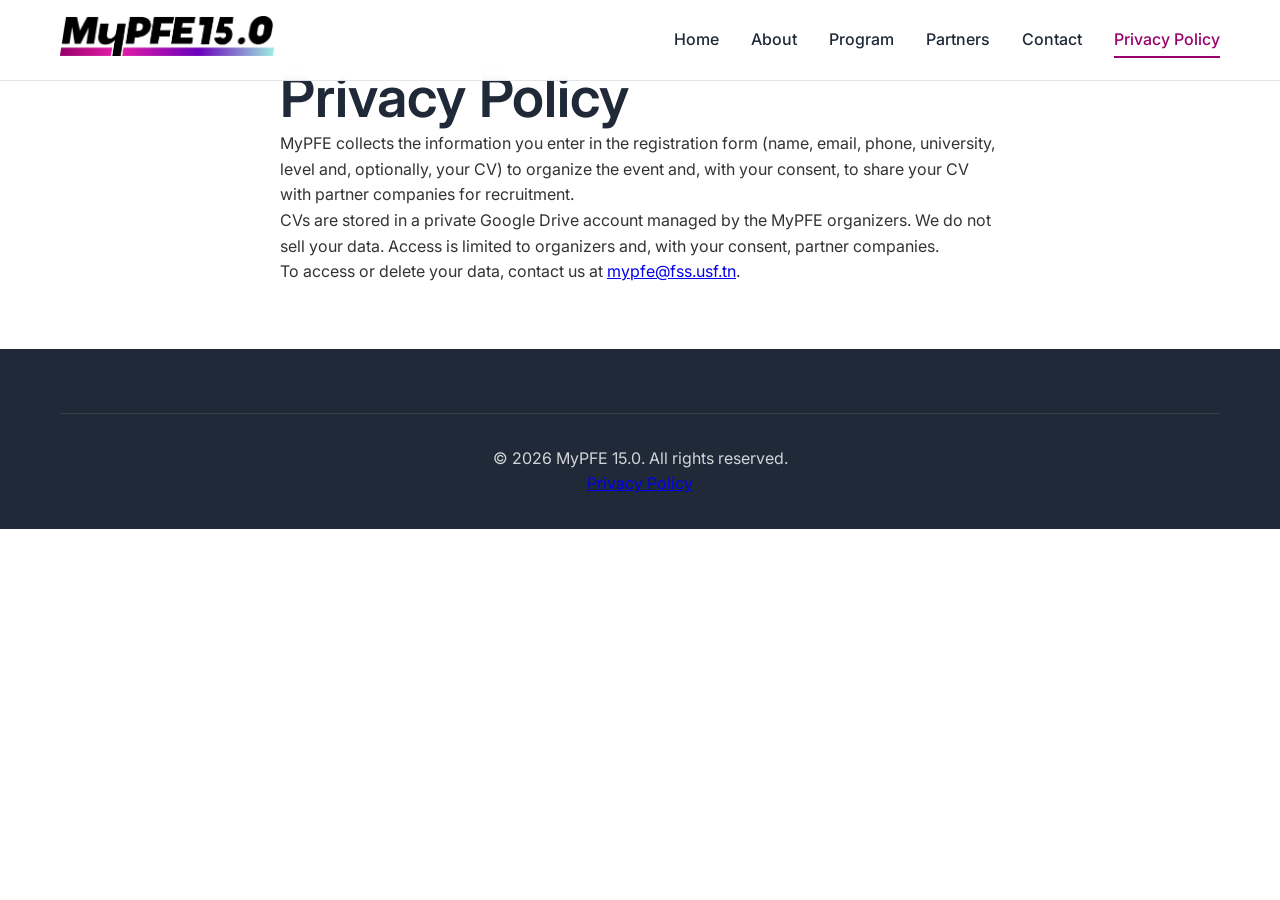
==== privacy.html @ e36a7767 "Use Google Drive OAuth for registration CV storage" ====
<!DOCTYPE html>
<html lang="en">
<head>
    <meta charset="UTF-8">
    <meta name="viewport" content="width=device-width, initial-scale=1.0">
    <title>Privacy Policy - MyPFE 15.0</title>
    <meta name="description" content="Learn how MyPFE collects, stores, and uses registration information and CVs.">
    <link rel="stylesheet" href="assets/css/style.css">
    <link rel="stylesheet" href="assets/css/polish.css">
    <link href="https://fonts.googleapis.com/css2?family=Inter:wght@300;400;500;600;700&display=swap" rel="stylesheet">
    <link rel="icon" type="image/jpeg" href="assets/images/logos/fss-logo.jpg">
</head>
<body>
    <nav class="navbar">
        <div class="nav-container">
            <div class="nav-logo">
                <a href="index.html" aria-label="MyPFE home">
                    <img src="assets/images/MYPFE15_LOGO1_black.png" alt="MyPFE 15.0" class="logo">
                </a>
            </div>
            <div class="nav-menu" id="nav-menu">
                <a href="index.html" class="nav-link">Home</a>
                <a href="pages/about.html" class="nav-link">About</a>
                <a href="pages/program.html" class="nav-link">Program</a>
                <a href="pages/sponsors.html" class="nav-link">Partners</a>
                <a href="pages/contact.html" class="nav-link">Contact</a>
                <a href="privacy.html" class="nav-link active" aria-current="page">Privacy Policy</a>
            </div>
            <div class="nav-toggle" id="nav-toggle" aria-label="Toggle navigation">
                <span class="bar"></span>
                <span class="bar"></span>
                <span class="bar"></span>
            </div>
        </div>
    </nav>

    <main>
        <section class="tl-section">
            <div class="container" style="max-width:760px">
                <h1>Privacy Policy</h1>
                <p>MyPFE collects the information you enter in the registration form (name, email, phone, university, level and, optionally, your CV) to organize the event and, with your consent, to share your CV with partner companies for recruitment.</p>
                <p>CVs are stored in a private Google Drive account managed by the MyPFE organizers. We do not sell your data. Access is limited to organizers and, with your consent, partner companies.</p>
                <p>To access or delete your data, contact us at <a href="mailto:mypfe@fss.usf.tn">mypfe@fss.usf.tn</a>.</p>
            </div>
        </section>
    </main>

    <footer class="footer">
        <div class="container">
            <div class="footer-bottom">
                <p>&copy; 2026 MyPFE 15.0. All rights reserved.</p>
                <a href="privacy.html" aria-current="page">Privacy Policy</a>
            </div>
        </div>
    </footer>

    <script src="assets/js/main.js"></script>
</body>
</html>
---- assets/css/style.css ----
/* Reset and Base Styles */
* {
    margin: 0;
    padding: 0;
    box-sizing: border-box;
}

html {
    scroll-behavior: smooth;
    overflow-x: hidden;
    width: 100%;
}

body {
    font-family: 'Inter', sans-serif;
    line-height: 1.6;
    color: #333;
    overflow-x: hidden;
    width: 100%;
    max-width: 100%;
}

.container {
    max-width: 1200px;
    margin: 0 auto;
    padding: 0 20px;
}

/* Color Variables */
:root {
    --primary-color: #99016C;
    --primary-dark: #6E02BB;
    --secondary-color: #E01EA8;
    --accent-color: #9EEDE1;
    --text-color: #1f2937;
    --text-light: #6b7280;
    --background-light: #f9f0f7;
    --white: #ffffff;
    --gradient: linear-gradient(135deg, #6E02BB 0%, #99016C 50%, #E01EA8 100%);
    --shadow: 0 10px 30px rgba(110, 2, 187, 0.15);
    --shadow-light: 0 4px 6px rgba(153, 1, 108, 0.08);
}

/* Typography */
h1, h2, h3, h4, h5, h6 {
    font-weight: 600;
    line-height: 1.2;
    color: var(--text-color);
}

h1 { font-size: 3.5rem; }
h2 { font-size: 2.5rem; }
h3 { font-size: 2rem; }
h4 { font-size: 1.5rem; }

/* Buttons */
.btn {
    display: inline-block;
    padding: 12px 24px;
    border-radius: 25px;
    text-decoration: none;
    font-weight: 500;
    transition: all 0.3s ease;
    border: 2px solid transparent;
    cursor: pointer;
    font-size: 1rem;
}

.btn-primary {
    background: var(--gradient);
    color: #f8f9fa !important;
    box-shadow: var(--shadow-light);
}

.btn-primary:hover {
    transform: translateY(-2px);
    box-shadow: var(--shadow);
}

.btn-outline {
    border-color: var(--primary-color);
    color: var(--primary-color);
    background: transparent;
}

.btn-outline:hover {
    background: var(--primary-color);
    color: var(--white);
}

/* Navigation */
.navbar {
    position: fixed;
    top: 0;
    width: 100%;
    background: rgba(255, 255, 255, 0.95);
    backdrop-filter: blur(10px);
    border-bottom: 1px solid rgba(0, 0, 0, 0.1);
    z-index: 1000;
    transition: all 0.3s ease;
}

.nav-container {
    max-width: 1200px;
    margin: 0 auto;
    display: flex;
    justify-content: space-between;
    align-items: center;
    padding: 1rem 20px;
}

.nav-logo {
    display: flex;
    align-items: center;
    gap: 12px;
}

.logo {
    width: auto;
    height: 40px;
}

.logo-text {
    font-size: 1.5rem;
    font-weight: 700;
    color: var(--primary-color);
}

.nav-menu {
    display: flex;
    gap: 2rem;
    align-items: center;
}

.nav-link {
    text-decoration: none;
    color: var(--text-color);
    font-weight: 500;
    transition: color 0.3s ease;
    position: relative;
}

.nav-link:hover {
    color: var(--primary-color);
}

.nav-link::after {
    content: '';
    position: absolute;
    bottom: -5px;
    left: 0;
    width: 0;
    height: 2px;
    background: var(--primary-color);
    transition: width 0.3s ease;
}

.nav-link:hover::after {
    width: 100%;
}

/* Remove underline for primary nav button (Register Now) */
.nav-link.btn-primary::after,
.nav-link.btn-primary:hover::after {
    display: none;
}

.nav-toggle {
    display: none;
    flex-direction: column;
    cursor: pointer;
}

.bar {
    width: 25px;
    height: 3px;
    background: var(--text-color);
    margin: 3px 0;
    transition: 0.3s;
}

/* Hero Section */
.hero {
    padding: 120px 0 80px;
    background: linear-gradient(135deg, #f8fafc 0%, #e2e8f0 100%);
    position: relative;
    overflow: hidden;
}

.hero::before {
    content: '';
    position: absolute;
    top: 0;
    left: 0;
    right: 0;
    bottom: 0;
    background: url('data:image/svg+xml,<svg xmlns="http://www.w3.org/2000/svg" viewBox="0 0 100 100"><defs><pattern id="grid" width="10" height="10" patternUnits="userSpaceOnUse"><path d="M 10 0 L 0 0 0 10" fill="none" stroke="%23e2e8f0" stroke-width="0.5"/></pattern></defs><rect width="100" height="100" fill="url(%23grid)"/></svg>');
    opacity: 0.5;
}

.hero-container {
    max-width: 1200px;
    margin: 0 auto;
    padding: 0 20px;
    display: grid;
    grid-template-columns: 1fr 1fr;
    gap: 4rem;
    align-items: center;
    position: relative;
    z-index: 1;
}

.hero-content {
    max-width: 600px;
}

.hero-badge {
    margin-bottom: 1.5rem;
}

.edition-badge {
    background: var(--gradient);
    color: var(--white);
    padding: 8px 16px;
    border-radius: 20px;
    font-size: 0.9rem;
    font-weight: 500;
}

.hero-title {
    font-size: 3.5rem;
    font-weight: 700;
    margin-bottom: 1.5rem;
    line-height: 1.1;
}

.highlight {
    background: var(--gradient);
    -webkit-background-clip: text;
    -webkit-text-fill-color: transparent;
    background-clip: text;
}

.hero-subtitle {
    font-size: 1.2rem;
    color: var(--text-light);
    margin-bottom: 2rem;
    line-height: 1.6;
}

.hero-info {
    display: flex;
    gap: 2rem;
    margin-bottom: 2rem;
}

.info-item {
    display: flex;
    align-items: center;
    gap: 8px;
    color: var(--text-color);
    font-weight: 500;
}

.info-item i {
    color: var(--primary-color);
}

.hero-buttons {
    display: flex;
    gap: 1rem;
    flex-wrap: wrap;
}

.hero-image {
    display: flex;
    justify-content: center;
    align-items: center;
}

.hero-image img {
    max-width: 100%;
    height: auto;
}

/* Hero Countdown Styles */
.hero-countdown {
    display: flex;
    justify-content: center;
    align-items: center;
}

.countdown-container {
    text-align: center;
    padding: 2rem;
    background: rgba(255, 255, 255, 0.1);
    backdrop-filter: blur(10px);
    border-radius: 20px;
    box-shadow: var(--shadow-light);
}

.countdown-title {
    font-size: 1.5rem;
    font-weight: 600;
    color: var(--text-color);
    margin-bottom: 1.5rem;
}

.countdown-timer {
    display: flex;
    gap: 2rem;
    justify-content: center;
    flex-wrap: wrap;
}

.countdown-item {
    text-align: center;
    min-width: 80px;
}

.countdown-number {
    display: block;
    font-size: 3rem;
    font-weight: 700;
    color: var(--primary-color);
    line-height: 1;
    margin-bottom: 0.5rem;
}

.countdown-label {
    font-size: 0.9rem;
    font-weight: 500;
    color: var(--text-light);
    text-transform: uppercase;
    letter-spacing: 0.5px;
}

.scroll-indicator {
    position: absolute;
    bottom: 2rem;
    left: 50%;
    transform: translateX(-50%);
    display: flex;
    flex-direction: column;
    align-items: center;
    gap: 8px;
    color: var(--text-light);
    animation: bounce 2s infinite;
}

@keyframes bounce {
    0%, 20%, 50%, 80%, 100% { transform: translateX(-50%) translateY(0); }
    40% { transform: translateX(-50%) translateY(-10px); }
    60% { transform: translateX(-50%) translateY(-5px); }
}

/* Stats Section */
.stats {
    padding: 4rem 0;
    background: var(--white);
}

.stats-grid {
    display: grid;
    grid-template-columns: repeat(auto-fit, minmax(200px, 1fr));
    gap: 2rem;
}

.stat-item {
    text-align: center;
    padding: 2rem;
    background: var(--background-light);
    border-radius: 12px;
    transition: transform 0.3s ease;
}

.stat-item:hover {
    transform: translateY(-5px);
}

.stat-number {
    font-size: 3rem;
    font-weight: 700;
    color: var(--primary-color);
    margin-bottom: 0.5rem;
}

.stat-label {
    color: var(--text-light);
    font-weight: 500;
}

/* Section Headers */
.section-header {
    text-align: center;
    margin-bottom: 4rem;
}

.section-header h2 {
    margin-bottom: 1rem;
}

.section-header p {
    font-size: 1.1rem;
    color: var(--text-light);
    max-width: 600px;
    margin: 0 auto;
}

/* About Event Section */
.about-event {
    padding: 6rem 0;
    background: var(--background-light);
}

.about-content {
    display: grid;
    grid-template-columns: 1fr 1fr;
    gap: 4rem;
    align-items: center;
}

.about-text p {
    margin-bottom: 1.5rem;
    color: var(--text-light);
    font-size: 1.1rem;
}

.features-container {
    display: flex;
    align-items: center;
    justify-content: center;
}

.features {
    display: flex;
    flex-direction: column;
    gap: 1.5rem;
    width: 100%;
    max-width: 400px;
}

.feature {
    background: var(--white);
    border-radius: 16px;
    padding: 1.5rem;
    box-shadow: var(--shadow-light);
    display: flex;
    align-items: center;
    gap: 1rem;
    transition: transform 0.3s ease, box-shadow 0.3s ease;
}

.feature:hover {
    transform: translateX(10px);
    box-shadow: var(--shadow);
}

.feature i {
    color: var(--primary-color);
    font-size: 1.8rem;
    min-width: 50px;
    flex-shrink: 0;
}

.feature-content {
    text-align: left;
}

.feature h4 {
    margin-bottom: 0.3rem;
    color: var(--text-color);
    font-size: 1.1rem;
}

.feature p {
    color: var(--text-light);
    margin: 0;
    line-height: 1.4;
    font-size: 0.9rem;
}

.about-image img {
    width: 100%;
    border-radius: 12px;
    box-shadow: var(--shadow);
    
}

.about-image{
    display:none;
}

/* Program Highlights */
.program-highlights {
    padding: 6rem 0;
    background: var(--white);
    display:none;
}

.program-grid {
    display: grid;
    grid-template-columns: repeat(auto-fit, minmax(280px, 1fr));
    gap: 2rem;
    margin-bottom: 3rem;
}

.program-item {
    background: var(--background-light);
    padding: 2rem;
    border-radius: 12px;
    text-align: center;
    transition: transform 0.3s ease;
}

.program-item:hover {
    transform: translateY(-5px);
}

.time {
    color: var(--primary-color);
    padding: 8px 16px;
    border-radius: 20px;
    font-weight: 500;
    display: inline-block;
    /* margin-bottom: 1rem; */
}

.program-item h4 {
    margin-bottom: 1rem;
}

.program-item p {
    color: var(--text-light);
}

.program-cta {
    text-align: center;
}

/* Organizers Section */
.organizers {
    padding: 6rem 0;
     background: var(--white); /*change it to light when putting event highlight */

}

.organizers-grid {
    display: grid;
    grid-template-columns: repeat(auto-fit, minmax(300px, 1fr));
    gap: 3rem;
}

.organizer {
    background: var(--white);
    padding: 3rem 2rem;
    border-radius: 12px;
    text-align: center;
    box-shadow: var(--shadow-light);
    transition: transform 0.3s ease;
    min-height: 280px;
    display: flex;
    flex-direction: column;
    justify-content: space-between;
}

.organizer:hover {
    transform: translateY(-5px);
}

/* Enhanced logo container with automatic sizing */
.organizer .logo-container {
    width: 100%;
    height: 120px;
    display: flex;
    align-items: center;
    justify-content: center;
    margin-bottom: 1.5rem;
    padding: 1rem;
}

.organizer-logo {
    width: 280px;
    max-width: 100%;
    height: 220px;
    object-fit: contain;
}

/* Make CPC logo bigger */
.organizer .logo-container.cpc-logo {
    height: 150px; /* Increased from 120px */
    padding-bottom: 2rem;
    margin-bottom: 0; /* Remove margin bottom */
}

.organizer .logo-container.cpc-logo img {
    max-width: 130%; /* Allow it to be slightly larger than container width */
    max-height: 130%; /* Allow it to be slightly larger than container height */
}

.organizer h4 {
    margin-bottom: 1rem;
    font-size: 1.2rem;
    line-height: 1.3;
    flex-grow: 0;
}

.organizer p {
    color: var(--text-light);
    font-size: 0.95rem;
    line-height: 1.5;
    flex-grow: 1;
    display: flex;
    align-items: center;
    margin: 0;
}

/* CTA Section */
.cta {
    padding: 6rem 0;
    background: var(--gradient);
    color: var(--white);
}

.cta-content {
    text-align: center;
    max-width: 600px;
    margin: 0 auto;
}

.cta h2 {
    color: var(--white);
    margin-bottom: 1rem;
}

.cta p {
    font-size: 1.1rem;
    margin-bottom: 2rem;
    opacity: 0.9;
}

.cta-buttons {
    display: flex;
    gap: 1rem;
    justify-content: center;
    flex-wrap: wrap;
}

.cta .btn-outline {
    border-color: var(--white);
    color: var(--white);
}

.cta .btn-outline:hover {
    background: var(--white);
    color: var(--primary-color);
}

/* make primary CTA border match the site's text color variable */
.cta .btn.btn-primary {
    border-color: var(--text-color);
}

/* Make outline buttons in registration sections near-white by default */
.registration-cta .btn-outline {
    border-color: #f8f9fa;
    color: #f8f9fa;
}

.registration-cta .btn-outline:hover {
    background: #f8f9fa;
    color: var(--primary-color);
}

/* Ensure all buttons inside the registration CTA have a near-white border */
.registration-cta .cta-buttons .btn,
.registration-cta .cta-buttons .btn-outline {
    border-color: #f8f9fa;
}

/* Footer */
.footer {
    background: var(--text-color);
    color: var(--white);
    padding: 4rem 0 2rem;
}

.footer-content {
    display: grid;
    grid-template-columns: repeat(auto-fit, minmax(250px, 1fr));
    gap: 3rem;
    margin-bottom: 3rem;
}

.footer-section h4 {
    color: var(--white);
    margin-bottom: 1.5rem;
}

.footer-section p,
.footer-section a {
    color: rgba(255, 255, 255, 0.8);
    text-decoration: none;
    display: block;
    margin-bottom: 0.5rem;
    transition: color 0.3s ease;
}

.footer-section a:hover {
    color: var(--white);
}

.social-links {
    display: flex;
    gap: 1rem;
    margin-top: 1rem;
}

.social-links a {
    width: 40px;
    height: 40px;
    background: var(--primary-color);
    border-radius: 50%;
    display: flex;
    align-items: center;
    justify-content: center;
    transition: background 0.3s ease;
}

.social-links a:hover {
    background: var(--secondary-color);
}

.footer-bottom {
    border-top: 1px solid rgba(255, 255, 255, 0.1);
    padding-top: 2rem;
    text-align: center;
    color: rgba(255, 255, 255, 0.8);
}

/* Page Header Styles */
.page-header {
    padding: 140px 0 80px;
    background: var(--gradient);
    color: var(--white);
    text-align: center;
}

.header-content h1 {
    color: var(--white);
    margin-bottom: 1rem;
    font-size: 3rem;
}

.header-content p {
    font-size: 1.2rem;
    margin-bottom: 2rem;
    opacity: 0.9;
}

/* breadcrumb styles removed - breadcrumbs no longer used */

/* About Page Styles */
.event-overview {
    padding: 6rem 0;
    background: var(--white);
}

.overview-content {
    display: grid;
    grid-template-columns: 2fr 1fr;
    gap: 4rem;
    align-items: start;
}

.overview-text h2 {
    margin-bottom: 2rem;
}

.overview-text p {
    margin-bottom: 1.5rem;
    color: var(--text-light);
    font-size: 1.1rem;
    line-height: 1.7;
}

.overview-stats {
    display: grid;
    grid-template-columns: repeat(2, minmax(0, 1fr));
    gap: 0;
    margin: 0 auto;
    max-width: 400px;
    width: 100%;
    padding: 0;
}

.stat-card {
    width: 100%;
    max-width: none;
    min-height: 130px;
    padding: 1.25rem;
    text-align: left;
    align-items: flex-start;
    justify-content: space-between;
}

.overview-stats {
    order: 1;
    display: grid;
    grid-template-columns: repeat(2, minmax(0, 1fr));
    gap: 0;
    margin: 0 auto;
    max-width: 400px;
    width: 100%;
    padding: 0;
}

.stat-card {
    width: 100%;
    max-width: none;
    min-height: 130px;
    padding: 1.25rem;
    text-align: left;
    align-items: flex-start;
    justify-content: space-between;
}

/* Organizers Detailed */
.organizers-detailed {
    padding: 6rem 0;
    background: var(--background-light);
}

.organizer-block {
    margin-bottom: 4rem;
}

.organizer-content {
    background: var(--white);
    border-radius: 16px;
    padding: 3rem;
    box-shadow: var(--shadow-light);
}

.organizer-content.reverse {
    background: var(--white);
    color: var(--text-color);
}

.organizer-content.reverse h3,
.organizer-content.reverse p {
    color: var(--text-color);
}

.organizer-info {
    display: grid;
    grid-template-columns: 280px 1fr;
    gap: 2rem;
    align-items: start;
}

.organizer-logo {
    width: 280px;
    max-width: 100%;
    height: 220px;
    object-fit: contain;
}

.organizer-details h3 {
    margin-bottom: 0.5rem;
}

.organizer-subtitle {
    color: var(--primary-color);
    font-weight: 600;
    margin-bottom: 1rem !important;
}

.organizer-stats {
    display: flex;
    gap: 2rem;
    margin-top: 1.5rem;
}

.mini-stat {
    text-align: center;
}

.mini-stat .number {
    display: block;
    font-size: 1.5rem;
    font-weight: 700;
    color: var(--primary-color);
}

.organizer-content.reverse .mini-stat .number {
    color: var(--primary-color);
}

.mini-stat .label {
    font-size: 0.9rem;
    color: var(--text-light);
}

.achievements,
.technologies {
    display: flex;
    gap: 1rem;
    flex-wrap: wrap;
    margin-top: 1.5rem;
}

.achievement,
.tech-tag {
    background: var(--primary-color);
    color: var(--white);
    padding: 0.5rem 1rem;
    border-radius: 20px;
    font-size: 0.9rem;
    font-weight: 500;
}

/* Mission Section */
.mission {
    padding: 6rem 0;
    background: var(--white);
}

.mission-content {
    display: grid;
    grid-template-columns: 1fr 1fr;
    gap: 4rem;
    align-items: center;
}

.mission-text h2 {
    margin-bottom: 1.5rem;
}

.mission-text > p {
    font-size: 1.1rem;
    color: var(--text-light);
    margin-bottom: 2rem;
    line-height: 1.7;
}

.mission-points {
    display: grid;
    gap: 1.5rem;
}

.mission-point {
    display: flex;
    gap: 1rem;
    align-items: flex-start;
}

.mission-point i {
    color: var(--primary-color);
    font-size: 1.5rem;
    margin-top: 0.25rem;
}

.mission-point h4 {
    margin-bottom: 0.5rem;
}

.mission-point p {
    color: var(--text-light);
    margin: 0;
}

.mission-image img {
    width: 100%;
    border-radius: 12px;
}

.mission-image{
    display:none;
}

/* Timeline */
.event-history {
    padding: 6rem 0;
    background: var(--background-light);
}

.timeline {
    position: relative;
    max-width: 800px;
    margin: 0 auto;
}

.timeline::before {
    content: '';
    position: absolute;
    left: 50%;
    top: 0;
    bottom: 0;
    width: 2px;
    background: var(--primary-color);
    transform: translateX(-50%);
}

.timeline-item {
    position: relative;
    margin-bottom: 3rem;
    display: flex;
    align-items: center;
}

.timeline-item:nth-child(odd) {
    flex-direction: row;
}

.timeline-item:nth-child(even) {
    flex-direction: row-reverse;
}

.timeline-year {
    background: var(--gradient);
    color: var(--white);
    padding: 1rem 1.5rem;
    border-radius: 30px;
    font-weight: 600;
    font-size: 1.1rem;
    position: relative;
    z-index: 1;
}

.timeline-content {
    background: var(--white);
    padding: 2rem;
    border-radius: 12px;
    box-shadow: var(--shadow-light);
    margin: 0 2rem;
    flex: 1;
}

.timeline-content h4 {
    margin-bottom: 0.5rem;
    color: var(--primary-color);
}

/* Venue Information */
.venue-info {
    padding: 6rem 0;
    background: var(--white);
}

.venue-content {
    display: grid;
    grid-template-columns: 1fr 1fr;
    gap: 4rem;
    align-items: start;
}

.venue-card {
    background: var(--background-light);
    padding: 2rem;
    border-radius: 12px;
    text-align: center;
    margin-bottom: 2rem;
}

.venue-card i {
    font-size: 2rem;
    color: var(--primary-color);
    margin-bottom: 1rem;
}

.venue-features {
    display: grid;
    grid-template-columns: repeat(2, 1fr);
    gap: 1rem;
}

.feature-item {
    display: flex;
    align-items: center;
    gap: 0.5rem;
    padding: 1rem;
    background: var(--background-light);
    border-radius: 8px;
}

.feature-item i {
    color: var(--primary-color);
}

.map-placeholder {
    background: var(--background-light);
    padding: 4rem 2rem;
    border-radius: 12px;
    text-align: center;
    border: 2px dashed var(--primary-color);
}

.map-placeholder i {
    font-size: 3rem;
    color: var(--primary-color);
    margin-bottom: 1rem;
}

/* Partnership Packages */
.partnership-packages {
    padding: 6rem 0;
    background: var(--background-light);
}

.packages-grid {
    display: flex;
    flex-direction: row;
    gap: 2rem;
    margin-top: 3rem;
    flex-wrap: nowrap;
    justify-content: flex-start;
    /* increase effective width to give package cards more room */
    width: calc(100% + 320px);
    margin-left: -160px;
    overflow: visible; /* keep no scroll */
}

/* size cards to occupy four columns without overflow */
.package-card {
    box-sizing: border-box;
    flex: 0 0 calc((100% - 8rem) / 4);
    max-width: calc((100% - 8rem) / 4);
    padding: 2rem;
}

/* fallback: allow wrapping on smaller screens */
@media (max-width: 1100px) {
    .package-card { flex: 0 0 calc((100% - 2rem) / 2); max-width: none; }
}
@media (max-width: 600px) {
    .packages-grid { flex-wrap: wrap; }
    .package-card { flex: 0 0 100%; }
}

.package-card {
    background: var(--white);
    border-radius: 16px;
    padding: 2rem;
    box-shadow: var(--shadow-light);
    transition: transform 0.3s ease, box-shadow 0.3s ease;
    position: relative;
    overflow: hidden;
    display: flex;
    flex-direction: column;
    
}

.package-card:hover {
    transform: translateY(-10px);
    box-shadow: var(--shadow);
}

.package-card.popular {
    border: 2px solid var(--accent-color);
    transform: scale(1.05);
}

.popular-badge {
    position: absolute;
    top: 1rem;
    right: 1rem;
    background: var(--accent-color);
    color: var(--white);
    padding: 0.5rem 1rem;
    border-radius: 20px;
    font-size: 0.8rem;
    font-weight: 600;
}

.package-header {
    text-align: center;
    margin-bottom: 2rem;
    position: relative;
}

.package-icon {
    width: 60px;
    height: 60px;
    margin: 0 auto 1rem;
    border-radius: 12px;
    display: flex;
    align-items: center;
    justify-content: center;
    font-size: 1.5rem;
    color: var(--white);
}

.bronze .package-icon { background: linear-gradient(135deg, #cd7f32 0%, #b8860b 100%); }
.silver .package-icon { background: linear-gradient(135deg, #877ED0 0%, #6E02BB 100%); }
.gold .package-icon { background: linear-gradient(135deg, #E01EA8 0%, #99016C 100%); }
.diamond .package-icon { background: linear-gradient(135deg, #6E02BB 0%, #8F0AB6 100%); }

.package-header h3 {
    font-size: 1.8rem;
    margin-bottom: 0.5rem;
}

.package-price {
    font-size: 2.5rem;
    font-weight: 700;
    color: var(--primary-color);
    
}

.package-features {
    margin-bottom: 2rem;
    flex: 1 1 auto;
}

.package-features h4 {
    color: var(--primary-color);
    margin: 1.5rem 0 1rem 0;
    font-size: 1.1rem;
    border-bottom: 1px solid var(--background-light);
    padding-bottom: 0.5rem;
}

.package-features ul {
    list-style: none;
    padding: 0;
}

/* Make package buttons fit their text only and stay pinned to the bottom */
.package-card .btn,
.package-card .btn-outline {
    display: inline-flex;
    width: auto;
    padding: 8px 18px; /* keep reasonable button padding */
    margin-top: auto; /* pin to bottom */
    align-self: center;
}

.package-features li {
    display: flex;
    align-items: center;
    gap: 0.5rem;
    margin-bottom: 0.5rem;
    font-size: 0.95rem;
}

.package-features li i {
    font-size: 0.8rem;
}

.package-features li .fa-check {
    color: var(--accent-color);
}

.package-features li .fa-times {
    color: #dc2626;
}

/* Partner Contact */
.partner-contact {
    padding: 6rem 0;
    background: var(--white);
}

.contact-grid {
    display: grid;
    grid-template-columns: 1fr 2fr;
    gap: 4rem;
}

.contact-item {
    display: flex;
    gap: 1rem;
    margin-bottom: 2rem;
    padding: 1.5rem;
    background: var(--background-light);
    border-radius: 12px;
}

.contact-item i {
    color: var(--primary-color);
    font-size: 1.2rem;
    margin-top: 0.25rem;
}

.contact-item h4 {
    margin-bottom: 0.25rem;
}

.contact-item p {
    margin: 0.25rem 0;
    color: var(--text-light);
}

.partnership-form {
    background: var(--background-light);
    padding: 2rem;
    border-radius: 12px;
}

.form-group {
    margin-bottom: 1.5rem;
}

.form-group label {
    display: block;
    margin-bottom: 0.5rem;
    font-weight: 500;
    color: var(--text-color);
}

.form-group input,
.form-group select,
.form-group textarea {
    width: 100%;
    padding: 0.75rem;
    border: 1px solid #d1d5db;
    border-radius: 8px;
    font-size: 1rem;
    transition: border-color 0.3s ease;
}

.form-group input:focus,
.form-group select:focus,
.form-group textarea:focus {
    outline: none;
    border-color: var(--primary-color);
}

/* Why Partner Section */
.why-partner {
    padding: 6rem 0;
    background: var(--white);
}

.benefits-grid {
    display: grid;
    grid-template-columns: repeat(auto-fit, minmax(280px, 1fr));
    gap: 2rem;
}

.benefit-card {
    background: var(--background-light);
    padding: 2rem;
    border-radius: 12px;
    text-align: center;
    transition: transform 0.3s ease;
}

.benefit-card:hover {
    transform: translateY(-5px);
}

.benefit-icon {
    width: 60px;
    height: 60px;
    background: var(--gradient);
    border-radius: 12px;
    display: flex;
    align-items: center;
    justify-content: center;
    margin: 0 auto 1rem;
    color: var(--white);
    font-size: 1.5rem;
}

.benefit-card h4 {
    margin-bottom: 1rem;
}

.benefit-card p {
    color: var(--text-light);
}

/* Additional Sections */
.why-trust {
    padding: 6rem 0;
}

/* .mypfe-expo styles removed - section deleted from HTML */

.expo-feature {
    display: flex;
    gap: 1rem;
    align-items: flex-start;
}

.expo-feature i {
    color: var(--primary-color);
    font-size: 1.5rem;
    margin-top: 0.25rem;
}

.former-partners {
    padding: 4rem 0;
    background: var(--white);
}

.partners-grid {
    display: grid;
    grid-template-columns: repeat(auto-fit, minmax(150px, 1fr));
    gap: 2rem;
    align-items: center;
}

.partner-logo {
    background: var(--background-light);
    padding: 2rem;
    border-radius: 12px;
    text-align: center;
    transition: transform 0.3s ease;
    display: flex;
    flex-direction: column;
    justify-content: center;
    align-items: center;
    min-height: 120px;
    width: 100%;
    max-width: 200px;
    margin: 0 auto;
}

.partner-logo:hover {
    transform: scale(1.05);
}

.partner-logo img {
    width: 120px;
    height: 60px;
    object-fit: contain;
    object-position: center;
}

.trust-content {
    display: grid;
    grid-template-columns: 2fr 1fr;
    gap: 4rem;
    align-items: center;
}

.trust-points {
    display: grid;
    gap: 1.5rem;
    margin-top: 2rem;
}

.trust-point {
    display: flex;
    gap: 1rem;
    align-items: flex-start;
}

.trust-point i {
    color: var(--primary-color);
    font-size: 1.3rem;
    margin-top: 0.25rem;
}

.trust-stats {
    display: grid;
    gap: 2rem;
}

.trust-stat {
    text-align: center;
    padding: 2rem;
    background: var(--background-light);
    border-radius: 12px;
}

.trust-stat .stat-number {
    font-size: 2.5rem;
    font-weight: 700;
    color: var(--primary-color);
    margin-bottom: 0.5rem;
}

.trust-stat .stat-label {
    color: var(--text-light);
    font-weight: 500;
}

/* Active Navigation Link */
.nav-link.active {
    color: var(--primary-color);
}

.nav-link.active::after {
    width: 100%;
}

/* Responsive Design */
@media (max-width: 768px) {
    .nav-menu {
        position: fixed;
        left: -100%;
        top: 70px;
        flex-direction: column;
        background-color: var(--white);
        width: 100%;
        text-align: center;
        transition: 0.3s;
        box-shadow: var(--shadow);
        padding: 2rem 0;
    }

    .nav-menu.active {
        left: 0;
    }

    .nav-toggle {
        display: flex;
    }

    .hero-container {
        grid-template-columns: 1fr;
        text-align: center;
        gap: 2rem;
    }

    .hero-title {
        font-size: 2.5rem;
    }

    .hero-info {
        justify-content: center;
        flex-wrap: wrap;
    }

    .about-content {
        grid-template-columns: 1fr;
        gap: 2rem;
    }

    .stats-grid {
        grid-template-columns: repeat(2, 1fr);
    }

    .program-grid {
        grid-template-columns: 1fr;
    }

    .organizers-grid {
        grid-template-columns: 1fr;
        gap: 2rem;
    }

    .organizer {
        min-height: 240px;
        padding: 2rem 1.5rem;
    }
    
    .organizer .logo-container {
        height: 100px;
    }

    /* Keep CPC logo bigger on tablet */
    .organizer .logo-container.cpc-logo {
        height: 130px;
    }

    /* Mobile layout for overview content - stats first, then text */
    .overview-content {
        grid-template-columns: 1fr;
        gap: 3rem;
        display: flex;
        flex-direction: column;
    }

    .overview-stats {
        order: 1;
        display: grid;
        grid-template-columns: repeat(2, minmax(0, 1fr));
        gap: 0;
        margin: 0 auto;
        max-width: 400px;
        width: 100%;
        padding: 0;
    }

    .stat-card {
        width: 100%;
        max-width: none;
        min-height: 130px;
        padding: 1.25rem;
        text-align: left;
        align-items: flex-start;
        justify-content: space-between;
    }

    .overview-text {
        order: 2;
    }

    .cta-buttons {
        flex-direction: column;
        align-items: center;
    }

    .footer-content {
        grid-template-columns: 1fr;
        text-align: center;
    }

    /* Mobile features layout - stack vertically */
    .features {
        flex-direction: column;
        gap: 1.5rem;
        align-items: center;
    }
    
    .feature {
        width: 280px;
        padding: 1.5rem;
        min-height: 160px;
    }

    .feature i {
        font-size: 1.8rem;
        margin-top: 0;
        margin-bottom: 0.5rem;
    }

    h1 { font-size: 2.5rem; }
    h2 { font-size: 2rem; }
    h3 { font-size: 1.5rem; }
}

@media (max-width: 480px) {
    .container {
        padding: 0 15px;
    }

    .hero {
        padding: 100px 0 60px;
    }

    .hero-title {
        font-size: 2rem;
    }

    .stats-grid {
        grid-template-columns: 1fr;
    }

    .organizer-info {
        grid-template-columns: 1fr;
        text-align: center;
    }

    .organizer {
        min-height: 220px;
        padding: 1.5rem;
    }
    
    .organizer .logo-container {
        height: 80px;
        padding: 0.5rem;
    }

    /* Keep CPC logo bigger on mobile */
    .organizer .logo-container.cpc-logo {
        height: 100px;
    }
    
    .organizer h4 {
        font-size: 1.1rem;
    }
    
    .organizer p {
        font-size: 0.9rem;
    }

    .mission-content,
    .trust-content,
    .expo-content {
        grid-template-columns: 1fr;
        gap: 2rem;
    }

    .timeline::before {
        display: none;
    }

    .timeline-item {
        flex-direction: column;
        align-items: flex-start;
        padding-left: 0;
    }

    .timeline-year {
        margin-bottom: 1rem;
    }

    .venue-content,
    .contact-grid {
        grid-template-columns: 1fr;
    }

    .packages-grid {
        grid-template-columns: 1fr;
    }

    .package-card.popular {
        transform: none;
    }

    /* Fix timeline overflow on mobile */
    .schedule-time {
        width: 100px !important;
    }

    .schedule-item::after {
        left: 98px !important;
    }

    .detailed-schedule .schedule-item {
        flex-direction: column;
        align-items: flex-start;
        background: transparent;
        border-radius: 0;
        padding: 0;
        margin-bottom: 1.5rem;
        box-shadow: none;
    }

    .detailed-schedule .schedule-content {
        margin-left: 0;
        margin-top: 0;
        width: 100%;
    }

    /* Hide schedule-time on mobile */
    .detailed-schedule .schedule-time {
        display: none !important;
    }

    /* Hide timeline and circular marks on mobile */
    .schedule-item::after {
        display: none !important;
    }

    .schedule-time::after {
        display: none !important;
    }

    /* Hide speaker/instructor info on mobile */
    .speaker-info {
        display: none !important;
    }

    /* Remove featured effects on mobile */
    .schedule-item.featured .schedule-content {
        border-left: none !important;
        background: transparent !important;
    }

    .schedule-item.featured .schedule-content::before {
        display: none !important;
    }

    /* Remove orange top border from schedule cards */
    .schedule-content::before {
        display: none !important;
    }

    /* Give all schedule items same near-white background */
    .detailed-schedule .schedule-item {
        background: #fafafa !important;
    }
}

/* Program Page Styles */
.event-info {
    padding: 4rem 0;
    background: var(--white);
}

.info-cards {
    display: grid;
    grid-template-columns: repeat(auto-fit, minmax(250px, 1fr));
    gap: 2rem;
}

.info-card {
    background: var(--background-light);
    padding: 2rem;
    border-radius: 12px;
    text-align: center;
    transition: transform 0.3s ease;
}

.info-card:hover {
    transform: translateY(-5px);
}

.info-card i {
    font-size: 2rem;
    color: var(--primary-color);
    margin-bottom: 1rem;
}

.info-card h3 {
    margin-bottom: 0.5rem;
}

.info-card p {
    color: var(--text-light);
}

.detailed-schedule {
    padding: 6rem 0;
    background: var(--background-light);
}

.schedule-timeline {
    max-width: 1000px;
    margin: 0 auto;
    position: relative;
}

/* Individual timeline segments that build continuously */
.schedule-item::after {
    content: '';
    position: absolute;
    left: 318px;
    top: 0;
    height: calc(100% + 3rem);
    width: 3px;
    background: repeating-linear-gradient(
        to bottom,
        var(--primary-color) 0px,
        var(--primary-color) 8px,
        transparent 8px,
        transparent 16px
    );
    border-radius: 2px;
    transform: scaleY(0);
    transform-origin: top;
    transition: transform 0.6s ease;
    z-index: 1;
}

.schedule-item.timeline-revealed::after {
    transform: scaleY(1);
}

.schedule-item {
    display: flex;
    margin-bottom: 3rem;
    position: relative;
    align-items: center;
}

.schedule-item::before {
    /* removed decorative circle */
    display: none;
}

.schedule-item.featured::before {
    /* featured marker removed as well */
    display: none;
}

.schedule-time {
    width: 320px;
    text-align: right;
    padding-right: 2rem;
    flex-shrink: 0;
    display: flex;
    align-items: center;
    justify-content: flex-end;
    position: relative;
    padding-right: 1rem;
}

.schedule-time::after {
    content: '';
    position: absolute;
    right: -9px;
    top: 50%;
    transform: translateY(-50%);
    width: 12px;
    height: 12px;
    background: var(--primary-color);
    border-radius: 50%;
    border: 3px solid var(--background-light);
    z-index: 2;
    box-shadow: 0 0 0 12px rgba(139, 21, 56, 0.2);
}

.schedule-time .time {
    display: block;
    font-size: 1.1rem;
    font-weight: 700;
    color: var(--primary-color);
    text-shadow: 0 1px 2px rgba(0,0,0,0.1);
    text-align: left;
    margin-right: 1.5rem;
    width: 100%;
}

.schedule-time .duration {
    display: block;
    font-size: 0.9rem;
    color: var(--text-light);
    margin-top: 0.25rem;
    text-align: left;
    margin-right: 1.5rem;
    width: 100%;
}

.schedule-content {
    background: var(--white);
    padding: 2.5rem;
    border-radius: 16px;
    box-shadow: 
        0 4px 20px rgba(0, 0, 0, 0.08),
        0 1px 4px rgba(0, 0, 0, 0.04);
    flex: 1;
    margin-left: 2rem;
    border: 1px solid rgba(139, 21, 56, 0.1);
    position: relative;
    transition: all 0.3s ease;
    overflow: hidden;
}

.schedule-content::before {
    content: '';
    position: absolute;
    top: 0;
    left: 0;
    right: 0;
    height: 4px;
    background: linear-gradient(90deg, var(--primary-color), var(--accent-color));
    opacity: 0.8;
}

.schedule-content:hover {
    transform: translateY(-2px);
    box-shadow: 
        0 8px 30px rgba(0, 0, 0, 0.12),
        0 4px 8px rgba(0, 0, 0, 0.08);
    border-color: rgba(139, 21, 56, 0.2);
}

.schedule-item.featured .schedule-content {
    border-left: 6px solid var(--accent-color);
    background: linear-gradient(135deg, var(--white) 0%, rgba(139, 21, 56, 0.02) 100%);
}

.schedule-item.featured .schedule-content::before {
    background: linear-gradient(90deg, var(--accent-color), var(--primary-color));
    height: 5px;
}

.schedule-content h3 {
    margin-bottom: 1.2rem;
    color: var(--primary-color);
    font-size: 1.4rem;
    font-weight: 700;
    line-height: 1.3;
    position: relative;
}

.schedule-content p {
    color: var(--text-light);
    margin-bottom: 1.5rem;
    font-size: 1rem;
    line-height: 1.6;
}

.schedule-details {
    display: flex;
    flex-wrap: wrap;
    gap: 1rem;
    margin-bottom: 1.5rem;
}

.detail-item {
    display: flex;
    align-items: center;
    gap: 0.6rem;
    background: linear-gradient(135deg, var(--background-light) 0%, rgba(139, 21, 56, 0.05) 100%);
    padding: 0.7rem 1.2rem;
    border-radius: 25px;
    font-size: 0.9rem;
    font-weight: 500;
    color: var(--text-dark);
    border: 1px solid rgba(139, 21, 56, 0.1);
    transition: all 0.2s ease;
}

.detail-item:hover {
    background: linear-gradient(135deg, rgba(139, 21, 56, 0.1) 0%, rgba(139, 21, 56, 0.08) 100%);
    border-color: rgba(139, 21, 56, 0.2);
    transform: translateY(-1px);
}

.detail-item i {
    color: var(--primary-color);
    font-size: 0.9rem;
}

/* Speaker Information Styling */
.speaker-info {
    margin: 1.5rem 0;
    padding: 1.2rem;
    background: linear-gradient(135deg, rgba(139, 21, 56, 0.03) 0%, rgba(139, 21, 56, 0.01) 100%);
    border-radius: 12px;
    border: 1px solid rgba(139, 21, 56, 0.1);
}

.speaker-details {
    display: flex;
    align-items: flex-start;
    gap: 1rem;
}

.speaker-details i {
    color: var(--primary-color);
    font-size: 1.2rem;
    margin-top: 0.2rem;
    flex-shrink: 0;
}

.speaker-text {
    display: flex;
    flex-direction: column;
    gap: 0.2rem;
}

.speaker-text strong {
    font-size: 1.1rem;
    font-weight: 600;
    color: var(--primary-color);
}

.speaker-text span {
    font-size: 0.95rem;
    color: var(--text-dark);
    font-weight: 500;
}

.speaker-text small {
    font-size: 0.85rem;
    color: var(--text-light);
    font-style: italic;
}

/* Schedule Tags Styling */
.schedule-tags {
    display: flex;
    flex-wrap: wrap;
    gap: 0.5rem;
    margin-top: 1rem;
}

.schedule-tag {
    display: inline-block;
    padding: 0.4rem 0.8rem;
    font-size: 0.75rem;
    font-weight: 600;
    text-transform: uppercase;
    letter-spacing: 0.5px;
    border-radius: 15px;
    transition: all 0.2s ease;
}

/* Tag Color Variations */
.tag-keynote { background: rgba(139, 21, 56, 0.15); color: var(--primary-color); }
.tag-workshop { background: rgba(52, 152, 219, 0.15); color: #2980b9; }
.tag-networking { background: rgba(46, 204, 113, 0.15); color: #27ae60; }
.tag-career { background: rgba(230, 126, 34, 0.15); color: #d35400; }
.tag-panel { background: rgba(155, 89, 182, 0.15); color: #8e44ad; }
.tag-ceremony { background: rgba(231, 76, 60, 0.15); color: #c0392b; }
.tag-technical { background: rgba(52, 73, 94, 0.15); color: #2c3e50; }
.tag-industry { background: rgba(241, 196, 15, 0.15); color: #f39c12; }
.tag-hands-on { background: rgba(26, 188, 156, 0.15); color: #16a085; }
.tag-recruitment { background: rgba(142, 68, 173, 0.15); color: #9b59b6; }
.tag-opportunities { background: rgba(39, 174, 96, 0.15); color: #2ecc71; }
.tag-trends { background: rgba(52, 152, 219, 0.15); color: #3498db; }
.tag-leadership { background: rgba(211, 84, 0, 0.15); color: #e67e22; }
.tag-awards { background: rgba(192, 57, 43, 0.15); color: #e74c3c; }
.tag-closing { background: rgba(149, 165, 166, 0.15); color: #7f8c8d; }
.tag-registration { background: rgba(127, 140, 141, 0.15); color: #95a5a6; }
.tag-lunch { background: rgba(46, 204, 113, 0.15); color: #27ae60; }
.tag-social { background: rgba(52, 152, 219, 0.15); color: #3498db; }
.tag-ai { background: linear-gradient(45deg, rgba(139, 21, 56, 0.2), rgba(52, 152, 219, 0.2)); color: var(--primary-color); }
.tag-time { background: var(--primary-color); color: white; font-weight: 600; }
.tag-place { background: var(--primary-color); color: white; font-weight: 600; }

.schedule-tag:hover {
    transform: translateY(-1px);
    filter: brightness(1.1);
}

.speakers {
    margin-top: 1.5rem;
    padding-top: 1.5rem;
    border-top: 1px solid var(--background-light);
}

.speakers h4 {
    margin-bottom: 0.5rem;
    color: var(--primary-color);
}

.speakers ul {
    list-style: none;
    padding: 0;
}

.speakers li {
    margin-bottom: 0.25rem;
    color: var(--text-light);
}

.workshop-tracks {
    display: grid;
    grid-template-columns: repeat(auto-fit, minmax(250px, 1fr));
    gap: 1.5rem;
    margin-top: 1rem;
}

.track {
    background: var(--background-light);
    padding: 1.5rem;
    border-radius: 8px;
}

.track h4 {
    display: flex;
    align-items: center;
    gap: 0.5rem;
    margin-bottom: 1rem;
    color: var(--primary-color);
}

.track ul {
    list-style: none;
    padding: 0;
}

.track li {
    margin-bottom: 0.5rem;
    color: var(--text-light);
    padding-left: 1rem;
    position: relative;
}

.track li::before {
    content: '•';
    color: var(--primary-color);
    position: absolute;
    left: 0;
}

.booth-features {
    margin-top: 1.5rem;
}

.feature-grid {
    display: grid;
    grid-template-columns: repeat(auto-fit, minmax(200px, 1fr));
    gap: 1rem;
}

.feature-grid .feature-item {
    background: var(--background-light);
    padding: 1.5rem;
    border-radius: 8px;
    text-align: center;
}

.feature-grid .feature-item i {
    font-size: 1.5rem;
    color: var(--primary-color);
    margin-bottom: 0.5rem;
}

.feature-grid .feature-item h4 {
    margin-bottom: 0.5rem;
}

.feature-grid .feature-item p {
    font-size: 0.9rem;
    color: var(--text-light);
    margin: 0;
}

.workshop-details {
    padding: 6rem 0;
    background: var(--white);
}

.workshops-grid {
    display: grid;
    grid-template-columns: repeat(auto-fit, minmax(350px, 1fr));
    gap: 2rem;
}

.workshop-card {
    background: var(--background-light);
    padding: 2rem;
    border-radius: 12px;
    text-align: center;
    transition: transform 0.3s ease;
}

.workshop-card:hover {
    transform: translateY(-5px);
}

.workshop-icon {
    width: 60px;
    height: 60px;
    background: var(--gradient);
    border-radius: 12px;
    display: flex;
    align-items: center;
    justify-content: center;
    margin: 0 auto 1rem;
    color: var(--white);
    font-size: 1.5rem;
}

.workshop-card h3 {
    margin-bottom: 0.5rem;
}

.workshop-time {
    color: var(--primary-color);
    font-weight: 600;
    margin-bottom: 1rem;
}

.workshop-card p {
    color: var(--text-light);
    margin-bottom: 1.5rem;
}

.workshop-info {
    display: flex;
    justify-content: center;
    flex-wrap: wrap;
    gap: 0.5rem;
}

.workshop-info span {
    background: var(--white);
    padding: 0.5rem 1rem;
    border-radius: 20px;
    font-size: 0.8rem;
    color: var(--text-color);
    border: 1px solid #e5e5e5;
}

.registration-cta {
    padding: 6rem 0;
    background: var(--gradient);
    color: var(--white);
    text-align: center;
}

.registration-cta h2 {
    color: var(--white);
    margin-bottom: 1rem;
}

.registration-cta p {
    margin-bottom: 2rem;
    opacity: 0.9;
}

.cta-stats {
    display: flex;
    justify-content: center;
    gap: 3rem;
    margin-bottom: 3rem;
}

.cta-stat {
    text-align: center;
}

.cta-stat .number {
    display: block;
    font-size: 2.5rem;
    font-weight: 700;
    margin-bottom: 0.5rem;
}

.cta-stat .label {
    opacity: 0.9;
}

/* Contact Page Styles */
.registration-section {
    padding: 6rem 0;
    background: var(--white);
}

.registration-options {
    display: grid;
    grid-template-columns: repeat(auto-fit, minmax(400px, 1fr));
    gap: 3rem;
    max-width: 900px;
    margin: 0 auto;
    align-items: stretch;
}

.registration-card {
    background: var(--background-light);
    border-radius: 16px;
    padding: 2rem;
    text-align: center;
    transition: transform 0.3s ease, box-shadow 0.3s ease;
    display: flex;
    flex-direction: column;
}

.registration-card:hover {
    transform: translateY(-10px);
    box-shadow: var(--shadow);
}

.card-header {
    margin-bottom: 2rem;
}

.card-header i {
    font-size: 3rem;
    color: var(--primary-color);
    margin-bottom: 1rem;
}

.card-header h3 {
    margin-bottom: 0.5rem;
}

.card-header .price {
    font-size: 2rem;
    font-weight: 700;
    color: var(--accent-color);
}

/* ensure card content grows and buttons align to bottom */
.card-content {
    display: flex;
    flex-direction: column;
    flex: 1 1 auto;
    text-align: center;
}

.card-content .btn {
    margin-top: auto;
    align-self: center;
    display: inline-flex;
    width: auto;
}

.benefits-list {
    list-style: none;
    padding: 0;
    text-align: center;
    margin-bottom: 2rem;
}

.benefits-list li {
    display: flex;
    align-items: center;
    gap: 0.5rem;
    margin-bottom: 0.75rem;
    color: var(--text-light);
}

.benefits-list li i {
    color: var(--accent-color);
}

/* add a little breathing room above the first benefit in the student card */
.student-card .benefits-list {
    margin-top: 0rem;
}

/* Modal Styles */
.modal {
    display: none;
    position: fixed;
    z-index: 2000;
    left: 0;
    top: 0;
    width: 100%;
    height: 100%;
    background-color: rgba(0, 0, 0, 0.5);
    overflow-y: auto;
}

.modal-content {
    background-color: var(--white);
    margin: 2% auto;
    padding: 0;
    border-radius: 12px;
    width: 90%;
    max-width: 800px;
    position: relative;
    max-height: 90vh;
    overflow-y: auto;
}

.modal-header {
    padding: 2rem;
    border-bottom: 1px solid var(--background-light);
    display: flex;
    justify-content: space-between;
    align-items: center;
}

.modal-header h3 {
    margin: 0;
    color: var(--primary-color);
}

.close {
    color: var(--text-light);
    font-size: 2rem;
    font-weight: bold;
    cursor: pointer;
    transition: color 0.3s ease;
}

.close:hover {
    color: var(--text-color);
}

.modal-body {
    padding: 2rem;
}

.form-section {
    margin-bottom: 2rem;
    padding-bottom: 2rem;
    border-bottom: 1px solid var(--background-light);
}

.form-section:last-child {
    border-bottom: none;
    margin-bottom: 0;
}

.form-section h4 {
    margin-bottom: 1.5rem;
    color: var(--primary-color);
}

.form-row {
    display: grid;
    grid-template-columns: 1fr 1fr;
    gap: 1rem;
}

.checkbox-group {
    display: grid;
    grid-template-columns: repeat(auto-fit, minmax(200px, 1fr));
    gap: 1rem;
}

.checkbox-item {
    display: flex;
    align-items: center;
    gap: 0.5rem;
    cursor: pointer;
    transition: color 0.3s ease;
}

.checkbox-item:hover {
    color: var(--primary-color);
}

.checkbox-item input[type="checkbox"] {
    width: auto;
    margin: 0;
}

.form-actions {
    display: flex;
    gap: 1rem;
    justify-content: flex-end;
    margin-top: 2rem;
    padding-top: 2rem;
    border-top: 1px solid var(--background-light);
}

.contact-information {
    padding: 6rem 0;
    background: var(--background-light);
}

.contact-grid {
    display: grid;
    grid-template-columns: repeat(auto-fit, minmax(350px, 1fr));
    gap: 2rem;
}

.contact-card {
    background: var(--white);
    padding: 2rem;
    border-radius: 12px;
    box-shadow: var(--shadow-light);
    text-align: center;
    transition: transform 0.3s ease;
}

.contact-card:hover {
    transform: translateY(-5px);
}

.contact-avatar {
    width: 80px;
    height: 80px;
    background: var(--gradient);
    border-radius: 50%;
    display: flex;
    align-items: center;
    justify-content: center;
    margin: 0 auto 1.5rem;
    color: var(--white);
    font-size: 2rem;
}

.contact-details h3 {
    margin-bottom: 0.5rem;
}

.position {
    color: var(--text-light);
    margin-bottom: 1.5rem;
}

.contact-methods {
    display: grid;
    gap: 0.5rem;
}

.contact-method {
    display: flex;
    align-items: center;
    justify-content: center;
    gap: 0.5rem;
    color: var(--text-light);
    text-decoration: none;
    transition: color 0.3s ease;
}

.contact-method:hover {
    color: var(--primary-color);
}

.contact-method i {
    color: var(--primary-color);
}

.location-section {
    padding: 6rem 0;
    background: var(--white);
}

.location-content {
    display: grid;
    grid-template-columns: 1fr 1fr;
    gap: 4rem;
    align-items: start;
}

.location-card {
    background: var(--background-light);
    padding: 2rem;
    border-radius: 12px;
    margin-bottom: 2rem;
}

.location-card h3 {
    display: flex;
    align-items: center;
    gap: 0.5rem;
    margin-bottom: 1rem;
    color: var(--primary-color);
}

.features-grid {
    display: grid;
    grid-template-columns: repeat(2, 1fr);
    gap: 1rem;
}

.features-grid .feature {
    display: flex;
    align-items: center;
    gap: 0.5rem;
    padding: 1rem;
    background: var(--background-light);
    border-radius: 8px;
    font-size: 0.9rem;
}

.features-grid .feature i {
    color: var(--primary-color);
}

.transportation {
    margin-top: 2rem;
}

.transport-options {
    display: grid;
    gap: 1rem;
}

.transport-option {
    display: flex;
    gap: 1rem;
    align-items: flex-start;
    padding: 1rem;
    background: var(--background-light);
    border-radius: 8px;
}

.transport-option i {
    color: var(--primary-color);
    font-size: 1.2rem;
    margin-top: 0.25rem;
}

.transport-option h4 {
    margin-bottom: 0.25rem;
}

.transport-option p {
    color: var(--text-light);
    margin: 0;
    font-size: 0.9rem;
}

.map-container {
    height: 400px;
}

.map-placeholder {
    height: 100%;
    background: var(--background-light);
    border: 2px dashed var(--primary-color);
    border-radius: 12px;
    display: flex;
    flex-direction: column;
    align-items: center;
    justify-content: center;
    text-align: center;
    padding: 2rem;
}

.map-placeholder i {
    font-size: 3rem;
    color: var(--primary-color);
    margin-bottom: 1rem;
}

.faq-section {
    padding: 6rem 0;
    background: var(--background-light);
}

.faq-grid {
    max-width: 800px;
    margin: 0 auto;
}

.faq-item {
    background: var(--white);
    margin-bottom: 1rem;
    border-radius: 8px;
    overflow: hidden;
    box-shadow: var(--shadow-light);
}

.faq-question {
    padding: 1.5rem;
    cursor: pointer;
    display: flex;
    justify-content: space-between;
    align-items: center;
    transition: background-color 0.3s ease;
}

.faq-question:hover {
    background-color: var(--background-light);
}

.faq-question h4 {
    margin: 0;
}

.faq-question i {
    color: var(--primary-color);
    transition: transform 0.3s ease;
}

.faq-item.active .faq-question i {
    transform: rotate(180deg);
}

.faq-answer {
    padding: 0 1.5rem;
    max-height: 0;
    overflow: hidden;
    transition: all 0.3s ease;
}

.faq-item.active .faq-answer {
    padding: 0 1.5rem 1.5rem;
    max-height: 200px;
}

.faq-answer p {
    margin: 0;
    color: var(--text-light);
}

/* Responsive Updates */
@media (max-width: 768px) {
    .schedule-timeline::before {
        left: 20px;
    }

    .schedule-item::before {
    left: 11px;
    /* keep decorative marker hidden on small screens too */
    display: none;
    }

    .schedule-time {
        width: auto;
        text-align: left;
        padding-right: 0;
        margin-bottom: 1rem;
    }

    .schedule-item {
        flex-direction: column;
        padding-left: 60px;
    }

    .schedule-content {
        margin-left: 0;
    }

    .workshop-tracks {
        grid-template-columns: 1fr;
    }

    .cta-stats {
        flex-direction: column;
        gap: 1rem;
    }

    .registration-options {
        grid-template-columns: 1fr;
    }

    .form-row {
        grid-template-columns: 1fr;
    }

    .checkbox-group {
        grid-template-columns: 1fr;
    }

    .form-actions {
        flex-direction: column;
    }

    .location-content {
        grid-template-columns: 1fr;
    }

    .features-grid {
        grid-template-columns: 1fr;
    }
}
/* Former Partners Section */
.former-partners {
    padding: 80px 0;
    background: #f8fafc;
}

.partners-grid {
    display: grid;
    grid-template-columns: repeat(auto-fit, minmax(200px, 1fr));
    gap: 30px;
    margin-top: 50px;
}

.partner-logo {
    background: white;
    padding: 30px;
    border-radius: 12px;
    text-align: center;
    box-shadow: var(--shadow-light);
    transition: all 0.3s ease;
    position: relative;
    overflow: hidden;
    display: flex;
    flex-direction: column;
    justify-content: center;
    align-items: center;
    min-height: 160px;
    max-width: 220px;
    width: 100%;
    margin: 0 auto;
}

.partner-logo:hover {
    transform: translateY(-5px);
    box-shadow: var(--shadow);
    justify-content: flex-start;
    align-items: center;
    padding-top: 20px;
}

.partner-logo img {
    width: 120px;
    height: 80px;
    object-fit: contain;
    object-position: center;
    margin: 0;
    filter: grayscale(100%);
    transition: all 0.3s ease;
    display: block;
}

.partner-logo:hover img {
    filter: grayscale(0%);
}

.partner-info {
    opacity: 0;
    transform: translateY(10px);
    transition: all 0.3s ease;
}

.partner-logo:hover .partner-info {
    opacity: 1;
    transform: translateY(0);
}

.partner-info h4 {
    font-size: 1rem;
    color: var(--text-color);
    margin-bottom: 5px;
}

.partner-info p {
    font-size: 0.875rem;
    color: var(--text-light);
    margin-bottom: 5px;
}

.partner-year {
    display: inline-block;
    background: var(--primary-color);
    color: white;
    padding: 2px 8px;
    border-radius: 12px;
    font-size: 0.75rem;
    font-weight: 500;
    display: none;
}

.partner-placeholder {
    padding: 40px 20px;
    color: var(--text-light);
    text-align: center;
}

.partner-placeholder i {
    font-size: 3rem;
    margin-bottom: 15px;
    opacity: 0.5;
}



/* Responsive Design */
@media (max-width: 768px) {
    .partners-grid {
        grid-template-columns: repeat(auto-fit, minmax(150px, 1fr));
        gap: 20px;
    }
    
    .partner-logo {
        padding: 20px;
        min-height: 140px;
        max-width: 180px;
    }
    
    .partner-logo img {
        width: 100px;
        height: 60px;
    }
}

/* Animation for partner filtering */
@keyframes fadeInUp {
    from {
        opacity: 0;
        transform: translateY(20px);
    }
    to {
        opacity: 1;
        transform: translateY(0);
    }
}

/* Glowing pulse animation for timeline markers */
@keyframes pulse-glow {
    0% {
        box-shadow: 
            0 0 0 0 rgba(139, 21, 56, 0.7),
            0 0 0 8px rgba(139, 21, 56, 0.3),
            0 0 0 16px rgba(139, 21, 56, 0.15),
            0 0 0 24px rgba(139, 21, 56, 0.08);
    }
    100% {
        box-shadow: 
            0 0 0 4px rgba(139, 21, 56, 0.5),
            0 0 0 12px rgba(139, 21, 56, 0.2),
            0 0 0 20px rgba(139, 21, 56, 0.1),
            0 0 0 28px rgba(139, 21, 56, 0.05);
    }
}

/* Scroll Animations */
.scroll-reveal {
    opacity: 0;
    transform: translateY(50px);
    transition: all 0.8s cubic-bezier(0.25, 0.46, 0.45, 0.94);
}

.scroll-reveal.revealed {
    opacity: 1;
    transform: translateY(0);
}



.scroll-reveal-left {
    opacity: 0;
    transform: translateX(-50px);
    transition: all 0.8s cubic-bezier(0.25, 0.46, 0.45, 0.94);
}

.scroll-reveal-left.revealed {
    opacity: 1;
    transform: translateX(0);
}

.scroll-reveal-right {
    opacity: 0;
    transform: translateX(50px);
    transition: all 0.8s cubic-bezier(0.25, 0.46, 0.45, 0.94);
}

.scroll-reveal-right.revealed {
    opacity: 1;
    transform: translateX(0);
}

.scroll-reveal-scale {
    opacity: 0;
    transform: scale(0.8);
    transition: all 0.8s cubic-bezier(0.25, 0.46, 0.45, 0.94);
}

.scroll-reveal-scale.revealed {
    opacity: 1;
    transform: scale(1);
}

/* Stagger animations for groups */
.scroll-reveal.delay-1 { transition-delay: 0.1s; }
.scroll-reveal.delay-2 { transition-delay: 0.2s; }
.scroll-reveal.delay-3 { transition-delay: 0.3s; }
.scroll-reveal.delay-4 { transition-delay: 0.4s; }
.scroll-reveal.delay-5 { transition-delay: 0.5s; }
.scroll-reveal.delay-6 { transition-delay: 0.6s; }

/* Enhanced animations for specific elements */
.hero-content .scroll-reveal {
    transform: translateY(30px);
    transition-duration: 1s;
}

.feature-card.scroll-reveal {
    transform: translateY(30px) scale(0.95);
    transition: all 0.7s cubic-bezier(0.34, 1.56, 0.64, 1);
}

.feature-card.scroll-reveal.revealed {
    transform: translateY(0) scale(1);
}

.stat-card.scroll-reveal {
    transform: translateY(40px);
    transition: all 0.6s ease-out;
}

.workshop-card.scroll-reveal,
.schedule-item.scroll-reveal,
.organizer.scroll-reveal {
    transform: translateY(30px);
    transition: all 0.6s ease-out;
}

/* Parallax effect for background elements */
.parallax-bg {
    transition: transform 0.1s ease-out;
}

/* Smooth reveal for text content */
.text-reveal {
    opacity: 0;
    transform: translateY(20px);
    transition: all 0.6s ease-out;
}

.text-reveal.revealed {
    opacity: 1;
    transform: translateY(0);
}

/* ── Previous Partners Marquee ── */
.partners-marquee-section {
    padding: 4rem 0;
    background: var(--white);
    overflow: hidden;
}

.marquee-wrapper {
    position: relative;
    overflow: hidden;
    /* soft fade on edges */
    -webkit-mask-image: linear-gradient(to right, transparent 0%, black 8%, black 92%, transparent 100%);
    mask-image: linear-gradient(to right, transparent 0%, black 8%, black 92%, transparent 100%);
}

.marquee-track {
    display: flex;
    gap: 2.5rem;
    width: max-content;
    animation: marquee-scroll 30s linear infinite;
    padding: 1rem 0;
}

.marquee-track:hover {
    animation-play-state: paused;
}

@keyframes marquee-scroll {
    from { transform: translateX(0); }
    to   { transform: translateX(-50%); }
}

.marquee-item {
    flex-shrink: 0;
    width: 140px;
    height: 80px;
    display: flex;
    align-items: center;
    justify-content: center;
    border-radius: 12px;
    padding: 1rem 1.2rem;
    transition: transform 0.3s ease, box-shadow 0.3s ease;
    cursor: default;
}

.marquee-item:hover {
    transform: translateY(-4px);
    box-shadow: var(--shadow);
}

.marquee-item img {
    max-width: 100%;
    max-height: 100%;
    object-fit: contain;
    filter: grayscale(100%);
    transition: filter 0.4s ease;
}

.marquee-item:hover img {
    filter: grayscale(0%);
}
---- assets/css/polish.css ----
/* polish.css — load AFTER style.css. Delete this file to revert everything. */

/* ---------- Hero: light background, brand gradient accents ---------- */
.hero {
    background:
        radial-gradient(45% 45% at 90% 8%, rgba(224,30,168,.12), transparent 70%),
        radial-gradient(45% 45% at 5% 95%, rgba(110,2,187,.10), transparent 70%),
        #fdf9fd;
    min-height: 100vh;
    display: flex;
    align-items: center;
}
.hero::before { opacity: .35; }
.hero-title { font-size: clamp(2.4rem, 5.5vw, 4rem); letter-spacing: -0.02em; }
.hero-subtitle { font-size: 1.25rem; }
.hero .btn-primary:hover { transform: translateY(-2px); box-shadow: var(--shadow); }

/* ---------- Countdown: flip clock ---------- */
.countdown-container {
    background: #fff;
    border: 1px solid #f1e6ef;
    box-shadow: var(--shadow);
    padding: 2.5rem 2rem;
}
.countdown-title {
    font-size: .85rem; text-transform: uppercase; letter-spacing: .2em;
    color: var(--text-light); margin-bottom: 1.5rem;
}
.countdown-timer { gap: .9rem; flex-wrap: nowrap; }
.countdown-item { min-width: 0; flex: 1; perspective: 400px; }
.countdown-number {
    position: relative;
    padding: 1.1rem 0;
    border-radius: 12px;
    color: #fff;
    font-size: clamp(1.8rem, 4vw, 3rem);
    font-variant-numeric: tabular-nums;
    background: linear-gradient(180deg, #7a0aa8 0%, #6E02BB 49.5%, #5a0299 50%, #99016C 100%);
    box-shadow: 0 6px 14px rgba(110,2,187,.25), inset 0 1px 0 rgba(255,255,255,.2);
    margin-bottom: .75rem;
    transform-origin: 50% 50%;
}
/* hinge line + side notches */
.countdown-number::before {
    content: ''; position: absolute; left: 0; right: 0; top: 50%;
    height: 2px; margin-top: -1px; background: rgba(0,0,0,.35);
}
.countdown-number::after {
    content: ''; position: absolute; top: 50%; left: -4px; right: -4px; height: 8px; margin-top: -4px;
    background:
        radial-gradient(circle at 0 50%, #fff 0 4px, transparent 4.5px) left / 8px 8px no-repeat,
        radial-gradient(circle at 100% 50%, #fff 0 4px, transparent 4.5px) right / 8px 8px no-repeat;
}
.countdown-number.flip { animation: flip-down .5s cubic-bezier(.3,.7,.3,1); }
@keyframes flip-down {
    0%   { transform: rotateX(-90deg); opacity: .4; }
    100% { transform: rotateX(0);      opacity: 1; }
}
.countdown-label { font-size: .7rem; color: var(--text-light); letter-spacing: .12em; }

/* ---------- Sections: more air, less clutter ---------- */
.about-event { padding: 5rem 0; }
.about-content { grid-template-columns: 1fr; justify-items: center; text-align: center; }
.about-text p { font-size: 1.3rem; line-height: 1.7; max-width: 760px; margin: 0 auto; color: var(--text-color); }
.section-header { margin-bottom: 3rem; }
.section-header h2 { font-size: clamp(1.8rem, 3.5vw, 2.5rem); }
.section-header h2::after {
    content: ''; display: block; width: 56px; height: 4px; margin: 1rem auto 0;
    border-radius: 4px; background: var(--gradient);
}

/* ---------- Highlights (visible now; delete next line's rule to hide again) ---------- */
.program-highlights { display: block; padding: 5rem 0; }
.program-item {
    position: relative; text-align: left; background: #fff;
    border: 1px solid #eee; box-shadow: var(--shadow-light);
    border-top: 4px solid var(--secondary-color);
}
.program-item:hover { box-shadow: var(--shadow); }
.program-icon {
    width: 48px; height: 48px; border-radius: 12px; margin-bottom: 1rem;
    display: grid; place-items: center; color: #fff; background: var(--gradient);
}
.program-item .time { padding: 0; font-size: .9rem; margin-bottom: .4rem; display: block; }
.program-category { display: none; }

/* ---------- Partners strip ---------- */
.partners-marquee-section { padding: 3rem 0; background: #fff; border-top: 1px solid #f1e6ef; }
.partners-marquee-section .section-header { font-size: .85rem !important; text-transform: uppercase; letter-spacing: .15em; }

/* ---------- Organizers ---------- */
.organizers { padding: 5rem 0; background: var(--background-light); }
.organizer { background: #fff; border-radius: 16px; box-shadow: var(--shadow-light); }

/* ---------- CTA ---------- */
.cta { padding: 5rem 0; }
.cta h2 { font-size: clamp(1.8rem, 4vw, 2.6rem); }
.cta .btn-primary { background: #fff; color: #6E02BB; border-color: #fff; }

/* ---------- Mobile ---------- */
@media (max-width: 900px) {
    .hero { padding-top: 100px; }
    .hero-container { grid-template-columns: 1fr; gap: 2.5rem; text-align: center; }
    .hero-content { max-width: none; }
    .hero-info, .hero-buttons { justify-content: center; flex-wrap: wrap; }
    .countdown-container { padding: 1.5rem 1rem; }
    .countdown-timer { gap: .5rem; }
}
@media (prefers-reduced-motion: reduce) {
    .marquee-track, .scroll-indicator { animation: none; }
}

/* ================= Inner pages ================= */
.page-header {
    background:
        radial-gradient(45% 60% at 90% 0%, rgba(224,30,168,.12), transparent 70%),
        radial-gradient(45% 60% at 5% 100%, rgba(110,2,187,.10), transparent 70%),
        #fdf9fd;
    color: var(--text-color);
    padding: 130px 0 60px;
}
.header-content h1 { color: var(--text-color); font-size: clamp(2.2rem, 5vw, 3.4rem); letter-spacing: -.02em; }
.header-content p { color: var(--text-light); opacity: 1; margin-bottom: 0; }

/* ---- Program timeline ---- */
.tl-section { padding: 4rem 0; background: #fff; }
.tl { position: relative; max-width: 820px; margin: 0 auto; }
.tl::before {
    content: ''; position: absolute; top: 8px; bottom: 8px; left: 138px; width: 2px;
    background: linear-gradient(#6E02BB, #E01EA8); opacity: .25;
}
.tl-item { display: grid; grid-template-columns: 120px 1fr; gap: 36px; position: relative; padding-bottom: 1.5rem; }
.tl-item::before {
    content: ''; position: absolute; left: 131px; top: 22px; width: 16px; height: 16px;
    border-radius: 50%; background: #fff; border: 3px solid var(--secondary-color);
}
.tl-item.featured::before { background: var(--secondary-color); box-shadow: 0 0 0 6px rgba(224,30,168,.15); }
.tl-time {
    text-align: right; padding-top: 18px; font-weight: 700; color: var(--primary-dark);
    font-variant-numeric: tabular-nums; font-size: .95rem;
}
.tl-card {
    background: #fff; border: 1px solid #f1e6ef; border-radius: 14px; padding: 1.1rem 1.4rem;
    box-shadow: var(--shadow-light); transition: transform .25s, box-shadow .25s;
}
.tl-card:hover { transform: translateY(-3px); box-shadow: var(--shadow); }
.tl-item.featured .tl-card { border-left: 4px solid var(--secondary-color); }
.tl-card h3 { font-size: 1.15rem; margin-bottom: .25rem; }
.tl-card p { color: var(--text-light); font-size: .95rem; margin: 0; }
.tl-speaker { margin-top: .6rem; font-size: .9rem; color: var(--text-color); }
.tl-speaker i, .tl-place i { color: var(--secondary-color); }
.tl-place { display: inline-block; margin-top: .6rem; font-size: .85rem; color: var(--text-light); }
.tl-empty { text-align: center; color: var(--text-light); }

/* ---- Workshop cards ---- */
.workshop-details { padding: 4rem 0 5rem; background: var(--background-light); }
.workshop-card {
    background: #fff; border-radius: 16px; border: 1px solid #f1e6ef;
    border-top: 4px solid var(--secondary-color); box-shadow: var(--shadow-light);
}
.workshop-card:hover { box-shadow: var(--shadow); }
.workshop-icon { background: var(--gradient) !important; color: #fff !important; }

@media (max-width: 640px) {
    .tl::before { left: 7px; }
    .tl-item { grid-template-columns: 1fr; gap: 6px; padding-left: 30px; }
    .tl-item::before { left: 0; top: 4px; }
    .tl-time { text-align: left; padding-top: 0; }
}

/* ---- Timeline details ---- */
.tl-group { margin-top: .9rem; }
.tl-label { font-size: .72rem; font-weight: 700; text-transform: uppercase; letter-spacing: .12em; color: var(--secondary-color); margin-bottom: .3rem; }
.tl-lines { list-style: none; margin: 0; padding: 0; }
.tl-lines li {
    display: flex; justify-content: space-between; align-items: baseline; gap: 1rem;
    padding: .55rem 0; border-top: 1px solid #f4ecf3;
}
.tl-lines li:first-child { border-top: 0; }
.tl-line-main strong { display: block; font-size: .98rem; font-weight: 600; }
.tl-line-main small { display: block; color: var(--text-light); font-size: .85rem; margin-top: 2px; }
.tl-meta {
    flex-shrink: 0; font-size: .75rem; font-weight: 600; color: var(--primary-dark);
    background: rgba(110,2,187,.08); padding: 3px 10px; border-radius: 999px;
}
.tl-chips { display: flex; flex-wrap: wrap; gap: .5rem; margin-top: .9rem; }
.tl-chips span {
    font-size: .85rem; font-weight: 500; padding: 6px 14px; border-radius: 999px;
    background: var(--background-light); color: var(--primary-color); border: 1px solid #f1e0ee;
}
.tl-past { background: var(--background-light); padding: 4rem 0 5rem; }
.tl-past .tl-card { background: #fff; }
.tl-badge {
    display: inline-block; margin-bottom: .8rem; padding: 4px 14px; border-radius: 999px;
    font-size: .75rem; font-weight: 700; letter-spacing: .1em; text-transform: uppercase;
    background: var(--gradient); color: #fff;
}
.tl-time { font-size: .9rem; }
@media (max-width: 640px) { .tl-lines li { flex-direction: column; gap: 4px; } }

/* ---- Location ---- */
.location-section { padding: 4rem 0 5rem; background: #fff; }
.location-content { display: grid; grid-template-columns: 1fr 2fr; gap: 2rem; align-items: stretch; }
.location-card {
    background: #fff; border: 1px solid #f1e6ef; border-radius: 16px;
    padding: 1.8rem; box-shadow: var(--shadow-light); height: 100%;
}
.location-card h3 { margin-bottom: .8rem; }
.location-card p { color: var(--text-light); margin-bottom: 1.2rem; }
.map-container { border-radius: 16px; overflow: hidden; box-shadow: var(--shadow-light); height: 100%; min-height: 320px; }
.map-container iframe { display: block; width: 100%; height: 100%; min-height: 320px; }
@media (max-width: 900px) { .location-content { grid-template-columns: 1fr; } }


/* ---- Venue (About) ---- */
.venue-info { padding: 4rem 0 5rem; background: var(--background-light); }
.venue-content { display: grid; grid-template-columns: 1fr 2fr; gap: 2rem; align-items: stretch; }
.venue-card {
    background: #fff; border: 1px solid #f1e6ef; border-radius: 16px;
    padding: 1.8rem; box-shadow: var(--shadow-light); height: 100%;
}
.venue-card i { color: var(--secondary-color); font-size: 1.6rem; margin-bottom: .6rem; }
.venue-card p { color: var(--text-light); margin-bottom: 1.2rem; }
.venue-map { border-radius: 16px; overflow: hidden; box-shadow: var(--shadow-light); min-height: 320px; }
.venue-map iframe { display: block; width: 100%; height: 100%; min-height: 320px; }
@media (max-width: 900px) { .venue-content { grid-template-columns: 1fr; } }

/* ---- About timeline (compact, matches Program) ---- */
.event-history { padding: 4rem 0 5rem; background: #fff; }
.timeline { position: relative; max-width: 520px; margin: 0 auto; padding: 0; }
.timeline::before {
    content: ''; position: absolute; top: 8px; bottom: 8px; left: 98px; right: auto;
    width: 2px; transform: none;
    background: linear-gradient(#6E02BB, #E01EA8); opacity: .25;
}
.timeline-item {
    display: grid; grid-template-columns: 80px 1fr; gap: 36px; align-items: center;
    position: relative; width: 100%; left: 0; float: none;
    margin: 0; padding: 0 0 1rem; text-align: left;
}
.timeline-item::after { display: none; }
.timeline-item::before {
    content: ''; position: absolute; left: 90px; top: 50%; margin-top: -9px;
    width: 16px; height: 16px; border-radius: 50%;
    background: #fff; border: 3px solid var(--secondary-color);
}
.timeline-item:first-child::before {
    background: var(--secondary-color); box-shadow: 0 0 0 6px rgba(224,30,168,.15);
}
.timeline-year {
    text-align: right; font-weight: 700; font-size: .95rem;
    color: var(--primary-dark); font-variant-numeric: tabular-nums;
}
.timeline-content {
    background: #fff; border: 1px solid #f1e6ef; border-radius: 14px;
    padding: .8rem 1.3rem; box-shadow: var(--shadow-light);
    transition: transform .25s, box-shadow .25s;
}
.timeline-content:hover { transform: translateY(-3px); box-shadow: var(--shadow); }
.timeline-content h4 { margin: 0; font-size: 1.05rem; }

@media (max-width: 640px) {
    .timeline::before { left: 7px; }
    .timeline-item { grid-template-columns: 1fr; gap: 4px; padding-left: 30px; }
    .timeline-item::before { left: 0; top: 10px; margin-top: 0; }
    .timeline-year { text-align: left; }
}
/* ---- Highlights: big-icon tiles ---- */
.hl-grid { display: grid; grid-template-columns: repeat(4, 1fr); gap: 1.5rem; margin-bottom: 3rem; }
.hl-card {
    position: relative; overflow: hidden; text-align: center;
    background: #fff; border: 1px solid #f1e6ef; border-radius: 20px;
    padding: 2.6rem 1.5rem 2.2rem; box-shadow: var(--shadow-light);
    transition: transform .3s, box-shadow .3s, border-color .3s;
}
.hl-card::after {
    content: attr(data-num); position: absolute; top: -.4rem; right: 1rem;
    font-size: 5rem; font-weight: 800; line-height: 1; color: rgba(110,2,187,.06);
    pointer-events: none;
}
.hl-icon {
    width: 88px; height: 88px; margin: 0 auto 1.4rem; border-radius: 50%;
    display: grid; place-items: center; font-size: 2.1rem; color: #fff;
    background: var(--gradient);
    box-shadow: 0 10px 24px rgba(110,2,187,.28), 0 0 0 8px rgba(224,30,168,.08);
    transition: transform .3s;
}
.hl-card h3 { font-size: 1.2rem; margin: 0 0 .4rem; }
.hl-card p { margin: 0; color: var(--text-light); font-size: .95rem; }
.hl-card:hover { transform: translateY(-8px); box-shadow: var(--shadow); border-color: #e7c9e3; }
.hl-card:hover .hl-icon { transform: scale(1.08) rotate(-4deg); }

@media (max-width: 900px) { .hl-grid { grid-template-columns: repeat(2, 1fr); } }
@media (max-width: 520px) { .hl-grid { grid-template-columns: 1fr; } }

/* ---- Organizers: tight cards + department on top ---- */
.organizers { padding: 4rem 0; }
.organizers .section-header { margin-bottom: 2rem; }
.organizers-grid {
    display: grid; grid-template-columns: repeat(3, 1fr);
    gap: 1.2rem; max-width: 900px; margin: 0 auto;
}
.organizer { padding: 1.2rem 1rem; text-align: center; border-radius: 14px; }

/* the empty space: remove any fixed height around the logo */
.organizer .logo-container {
    height: auto; min-height: 0; margin: 0 auto .6rem; padding: 0;
    display: flex; align-items: center; justify-content: center;
}
.organizer h4 { margin: 0; font-size: .95rem; line-height: 1.3; }

/* department: full width, logo left, name right */
.organizer.organizer-main {
    grid-column: 1 / -1;
    display: flex; align-items: center; justify-content: center; gap: 1.5rem;
    padding: 1.3rem 2rem;
}
.organizer.organizer-main .logo-container { margin: 0; }
.organizer.organizer-main h4 { font-size: 1rem; text-align: left; }

@media (max-width: 700px) {
    .organizers-grid { grid-template-columns: 1fr; }
    .organizer.organizer-main { flex-direction: column; gap: .6rem; }
    .organizer.organizer-main h4 { text-align: center; }
}
/* ---- Organizers: kill the empty space ---- */
.organizers { padding: 3.5rem 0 !important; }
.organizers-grid {
    display: grid !important; grid-template-columns: repeat(3, 1fr);
    gap: 1rem; max-width: 900px; margin: 0 auto; align-items: stretch;
}

.organizer {
    height: auto !important; min-height: 0 !important;
    display: flex !important; flex-direction: column;
    justify-content: center !important; align-items: center;
    gap: .6rem; padding: 1rem !important; text-align: center;
}
.organizer .logo-container {
    height: 90px !important; min-height: 0 !important; width: 100% !important;
    margin: 0 !important; padding: 0 !important;
    display: flex; align-items: center; justify-content: center;
}
.organizer .logo-container img {
    height: auto !important; width: auto !important;
    max-height: 90px !important; max-width: 100% !important; object-fit: contain;
}
.organizer h4 { margin: 0 !important; font-size: .9rem; }

/* department: full width, smaller logo */
.organizer.organizer-main { grid-column: 1 / -1; padding: .8rem 1rem !important; }
.organizer.organizer-main .logo-container { height: 110px !important; }
.organizer.organizer-main .logo-container img { max-height: 110px !important; }

@media (max-width: 700px) {
    .organizers-grid { grid-template-columns: 1fr; }
}
/* ---- Registration: "opens soon" mode ---- */
.reg-soon { display: none; text-align: center; padding: 2.5rem 1rem; }
.reg-soon i { font-size: 3rem; color: var(--secondary-color); margin-bottom: 1rem; }
.reg-soon h4 { font-size: 1.4rem; margin: 0 0 .5rem; }
.reg-soon p { color: var(--text-light); margin: 0; }

.reg-closed .reg-soon { display: block; }
.reg-closed .registration-form { display: none; }
/* ---- "Coming soon" box ---- */
.soon-box {
    max-width: 520px; margin: 0 auto; text-align: center;
    background: #fff; border: 1px solid #f1e6ef; border-radius: 16px;
    padding: 2.5rem 1.5rem; box-shadow: var(--shadow-light);
}
.soon-box i { font-size: 2.6rem; color: var(--secondary-color); margin-bottom: 1rem; }
.soon-box h4 { font-size: 1.3rem; margin: 0 0 .4rem; }
.soon-box p { color: var(--text-light); margin: 0; }
.workshops-grid[hidden] { display: none !important; }
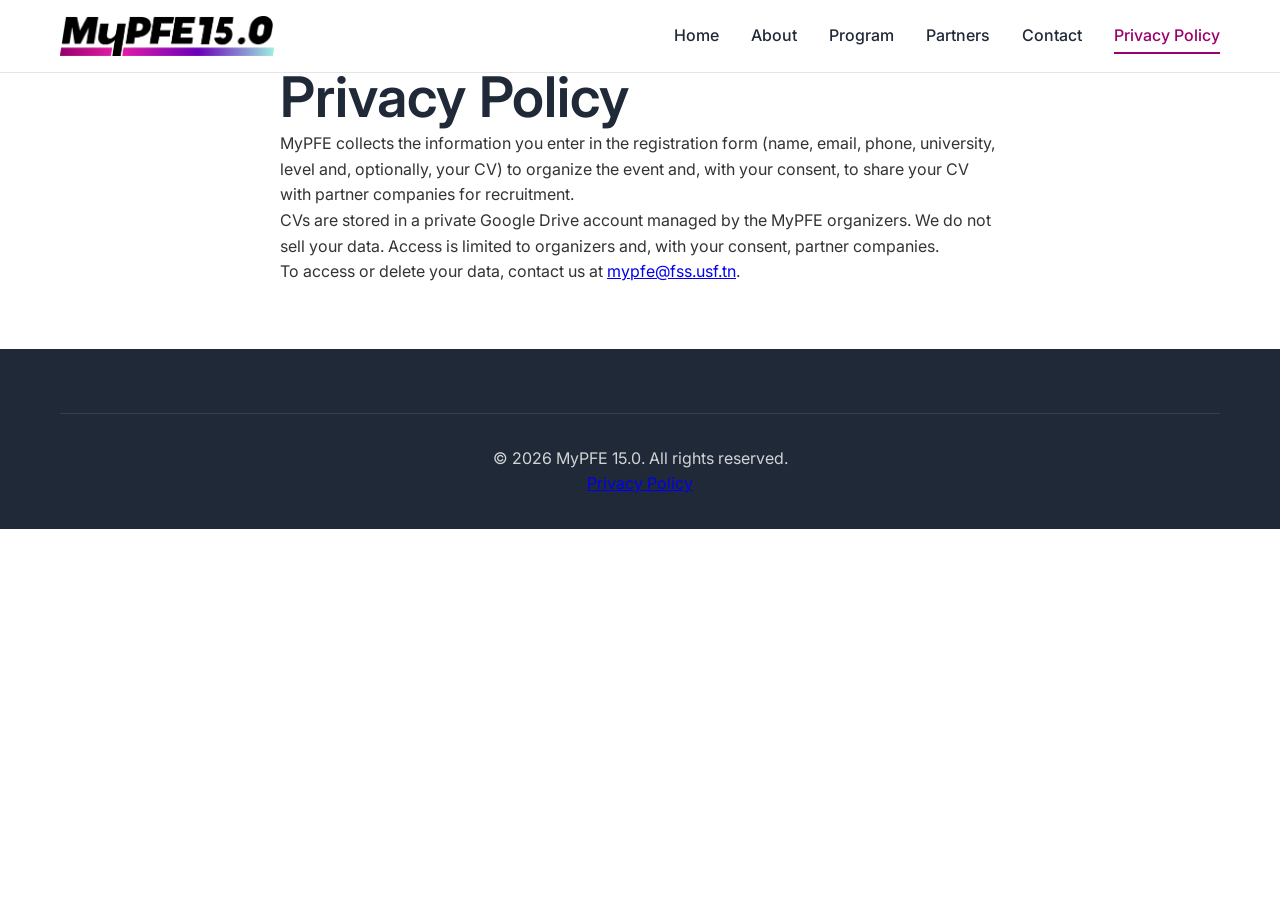
==== commit f08f4fb7: "Update cv upload" ====
--- a/privacy.html
+++ b/privacy.html
@@ -13,11 +13,9 @@
 <body>
     <nav class="navbar">
         <div class="nav-container">
-            <div class="nav-logo">
-                <a href="index.html" aria-label="MyPFE home">
-                    <img src="assets/images/MYPFE15_LOGO1_black.png" alt="MyPFE 15.0" class="logo">
-                </a>
-            </div>
+            <a href="index.html" class="nav-logo" aria-label="MyPFE home">
+                <img src="assets/images/MYPFE15_LOGO1_black.png" alt="MyPFE 15.0" class="logo">
+            </a>
             <div class="nav-menu" id="nav-menu">
                 <a href="index.html" class="nav-link">Home</a>
                 <a href="pages/about.html" class="nav-link">About</a>
--- a/assets/css/style.css
+++ b/assets/css/style.css
@@ -1325,6 +1325,30 @@
 .form-group textarea:focus {
     outline: none;
     border-color: var(--primary-color);
+}
+
+.registration-form .cv-consent-label {
+    display: flex;
+    align-items: flex-start;
+    gap: 0.625rem;
+    font-size: 0.875rem;
+    font-weight: 400;
+    line-height: 1.5;
+    cursor: pointer;
+}
+
+.registration-form .cv-consent-group {
+    display: none;
+    margin-top: 0.5rem;
+}
+
+.registration-form .cv-consent-checkbox {
+    flex: 0 0 1rem;
+    width: 1rem;
+    height: 1rem;
+    margin: 0.2rem 0 0;
+    padding: 0;
+    accent-color: var(--primary-color);
 }
 
 /* Why Partner Section */
@@ -2950,6 +2974,70 @@
     transform: translateY(0);
 }
 
+/* MyPFE 15.0 current partner showcase */
+.current-partners {
+    padding: 80px 0;
+    background: #f8fafc;
+}
+
+.current-partners-grid {
+    display: grid;
+    grid-template-columns: repeat(auto-fit, minmax(280px, 1fr));
+    gap: 2rem;
+    max-width: 1050px;
+    margin: 3rem auto 0;
+}
+
+.current-partners .partner-logo {
+    max-width: 100%;
+    min-height: 300px;
+    padding: 2.5rem;
+    gap: 1.25rem;
+}
+
+.current-partners .partner-logo:hover {
+    justify-content: center;
+    padding-top: 2.5rem;
+}
+
+.current-partners .partner-logo img {
+    width: min(100%, 360px);
+    height: 190px;
+    filter: none;
+}
+
+.current-partners .partner-info {
+    opacity: 1;
+    transform: none;
+}
+
+.current-partners .partner-info h4 {
+    margin: 0;
+    font-size: 1.25rem;
+}
+
+.current-partners .partner-logo--olivesoft {
+    background: #101820;
+}
+
+.current-partners .partner-logo--olivesoft .partner-info h4 {
+    color: #fff;
+}
+
+@media (max-width: 768px) {
+    .current-partners-grid {
+        grid-template-columns: 1fr;
+    }
+
+    .current-partners .partner-logo {
+        min-height: 250px;
+    }
+
+    .current-partners .partner-logo img {
+        height: 150px;
+    }
+}
+
 
 
 .scroll-reveal-left {
